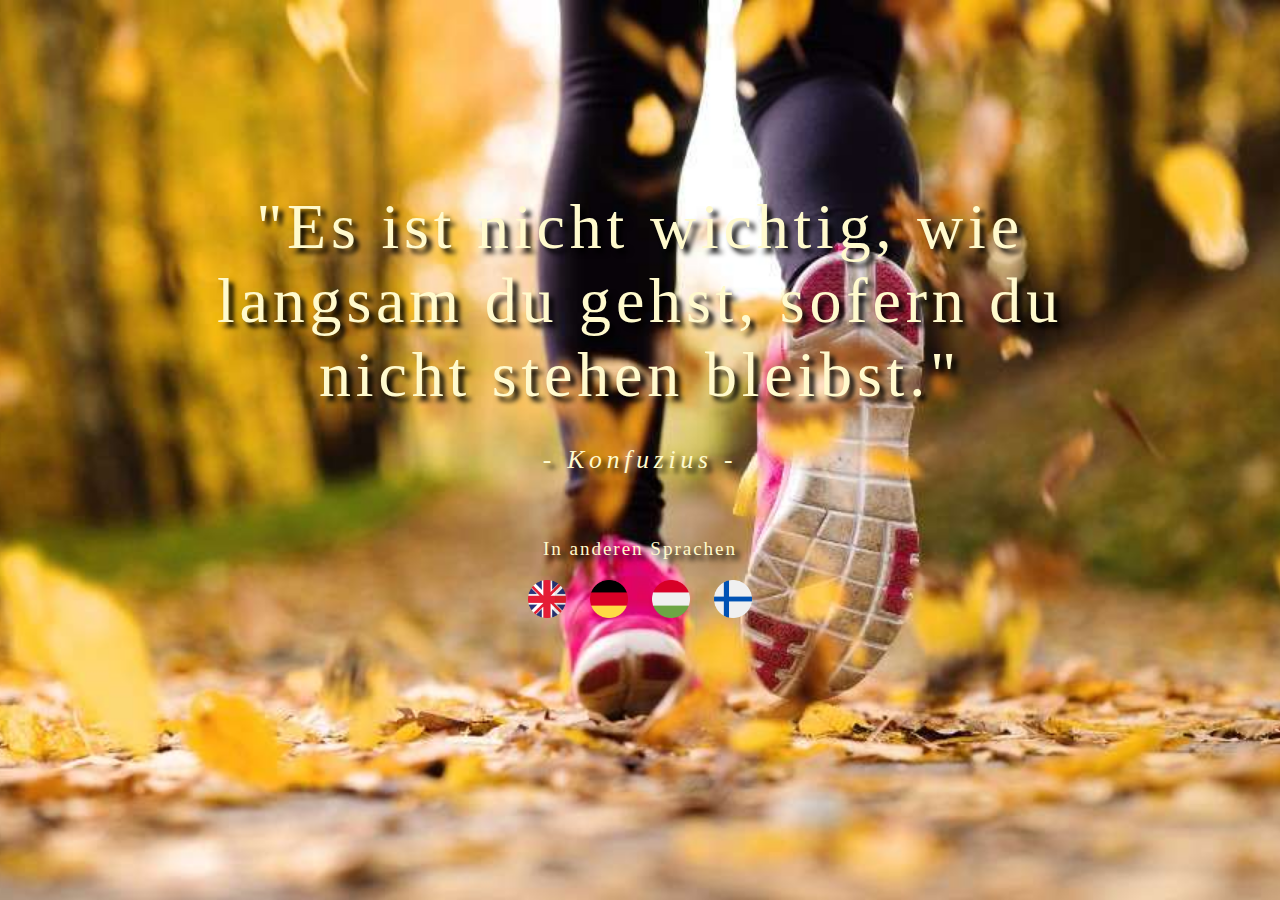
==== de.html @ 06442556 "add new files, project done" ====
<!DOCTYPE html>
<html lang="de">
<head>
  <link rel="stylesheet" type="text/css" href="main.css">
  <meta charset="utf-8">
  <title>Confusius quote</title>
  <meta name="viewport" content="width=device-width, initial-scale=1">
</head>
<body>
  <div class="quote">
    <blockquote>"Es ist nicht wichtig, wie langsam du gehst, sofern du nicht stehen bleibst."</blockquote>
    <p class="author">- Konfuzius -</p>
  </div>
  <div class="languages">
    <p>In anderen Sprachen</p>
    <p class="flag">
      <a href="en.html"><img class="nation-pictures" src="assets/united-kingdom.png" alt="United Kingdom"></a>
      <a href="de.html"><img class="nation-pictures" src="assets/germany.png" alt="Germany" ></a>
      <a href="hu.html"> <img class="nation-pictures" src="assets/hungary.png" alt="Hungary"></a>
      <a href="fi.html"><img class="nation-pictures" src="assets/finland.png" alt="Finland"></a>
    </p>
  </div>
</body>
</html>
---- main.css ----
body {
  background: url(assets/runner.jpg) no-repeat center center fixed;
  background-size: cover;
}

.quote, .languages {
  color: rgb(255, 250, 205);
  text-align: center;
  text-shadow: 5px 5px 5px black;
  letter-spacing: 0.3em;
}
  
.quote {
  margin-top: 15%;
  margin-left: 10%;
  margin-right: 10%;
  
}

blockquote {
  font-size: 5vw;
  font-family: "Brush Script MT";
}

.author {
  font-size: 2vw;
  font-style: italic;
  margin-top: -3%;
}


.languages {
  font-size: 1.5vw;
  margin-top: 5%;
  letter-spacing: 0.1em;
}

 .nation-pictures {
  height: 3%;
  width: 3%;
}

.nation-pictures:hover {
  transform: rotateY(360deg);
  transition: 0.2s;
}

.flag {
  letter-spacing: 1em;
}
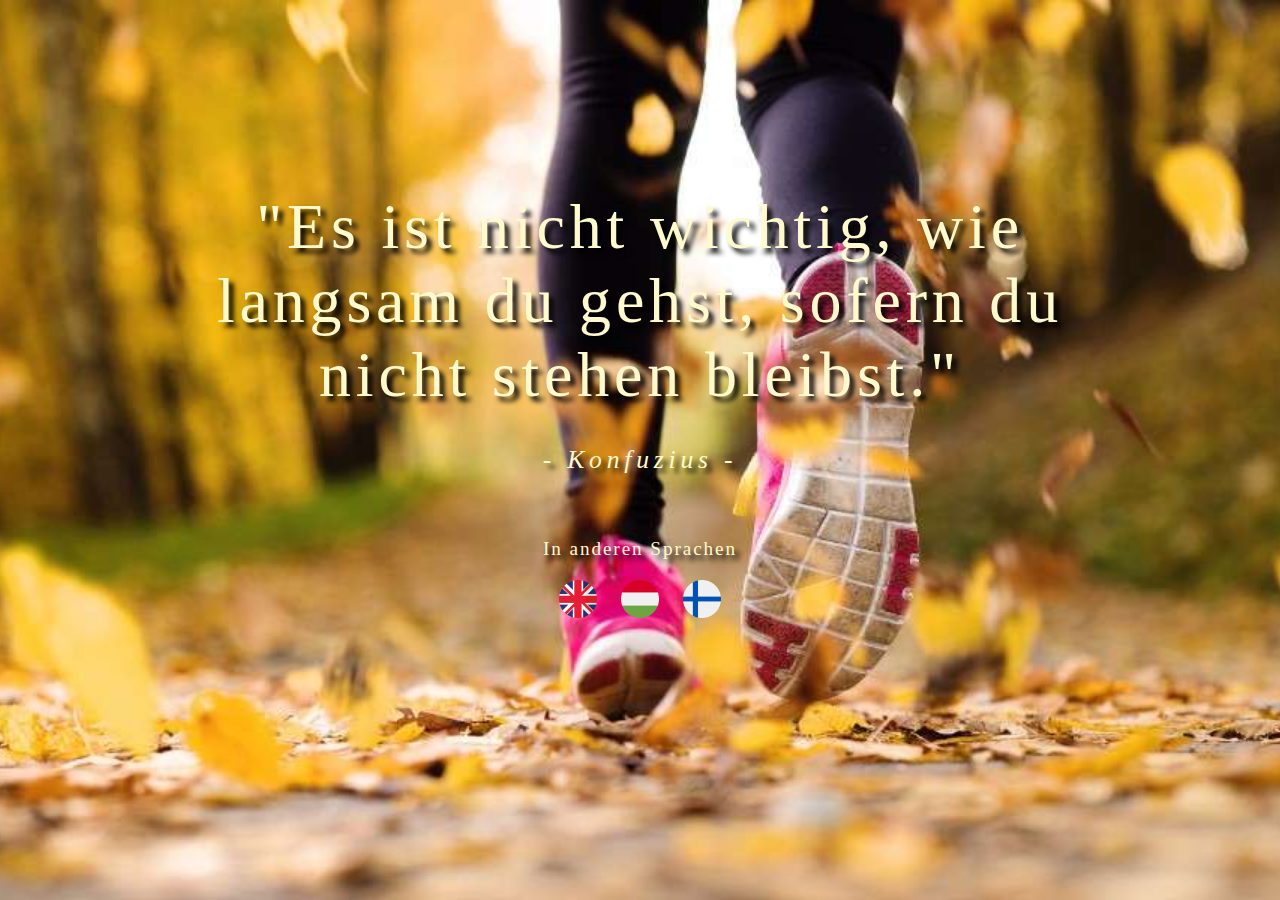
==== commit 80821127: "corrected" ====
--- a/de.html
+++ b/de.html
@@ -14,8 +14,7 @@
   <div class="languages">
     <p>In anderen Sprachen</p>
     <p class="flag">
-      <a href="en.html"><img class="nation-pictures" src="assets/united-kingdom.png" alt="United Kingdom"></a>
-      <a href="de.html"><img class="nation-pictures" src="assets/germany.png" alt="Germany" ></a>
+      <a href="index.html"><img class="nation-pictures" src="assets/united-kingdom.png" alt="United Kingdom"></a>
       <a href="hu.html"> <img class="nation-pictures" src="assets/hungary.png" alt="Hungary"></a>
       <a href="fi.html"><img class="nation-pictures" src="assets/finland.png" alt="Finland"></a>
     </p>
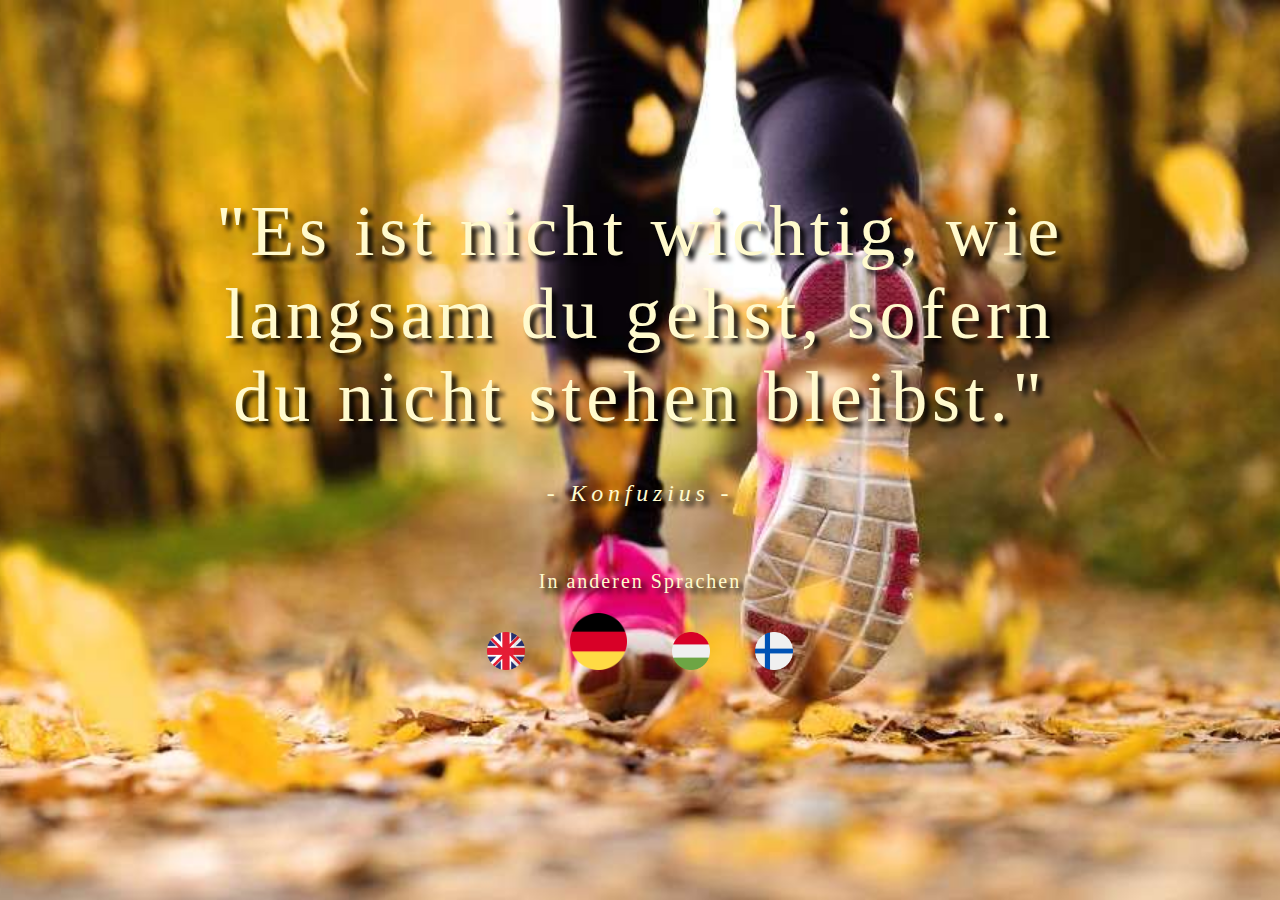
==== commit c64940b9: "add finally motifications" ====
--- a/de.html
+++ b/de.html
@@ -12,11 +12,12 @@
     <p class="author">- Konfuzius -</p>
   </div>
   <div class="languages">
-    <p>In anderen Sprachen</p>
-    <p class="flag">
-      <a href="index.html"><img class="nation-pictures" src="assets/united-kingdom.png" alt="United Kingdom"></a>
-      <a href="hu.html"> <img class="nation-pictures" src="assets/hungary.png" alt="Hungary"></a>
-      <a href="fi.html"><img class="nation-pictures" src="assets/finland.png" alt="Finland"></a>
+      <p>In anderen Sprachen</p>
+      <p class="flag">
+        <a href="index.html"><img class="nation-pictures" src="assets/united-kingdom.png" alt="United Kingdom"></a>
+        <span><img class="current-language" src="assets/germany.png" alt="Germany"></span>
+        <a href="hu.html"> <img class="nation-pictures" src="assets/hungary.png" alt="Hungary"></a>
+        <a href="fi.html"><img class="nation-pictures" src="assets/finland.png" alt="Finland"></a>
     </p>
   </div>
 </body>
--- a/main.css
+++ b/main.css
@@ -18,19 +18,19 @@
 }
 
 blockquote {
-  font-size: 5vw;
+  font-size: 4.5em;
   font-family: "Brush Script MT";
 }
 
 .author {
-  font-size: 2vw;
+  font-size: 1.5em;
   font-style: italic;
   margin-top: -3%;
 }
 
 
 .languages {
-  font-size: 1.5vw;
+  font-size: 1.25em;
   margin-top: 5%;
   letter-spacing: 0.1em;
 }
@@ -40,11 +40,19 @@
   width: 3%;
 }
 
-.nation-pictures:hover {
+.nation-pictures:hover, .current-language:hover {
   transform: rotateY(360deg);
-  transition: 0.2s;
+  transition: rotateY, 0.5s;
 }
 
 .flag {
-  letter-spacing: 1em;
-}+  letter-spacing: 2em;
+}
+ 
+  
+
+.current-language {
+  height: 4.5%;
+  width: 4.5%;
+}
+
